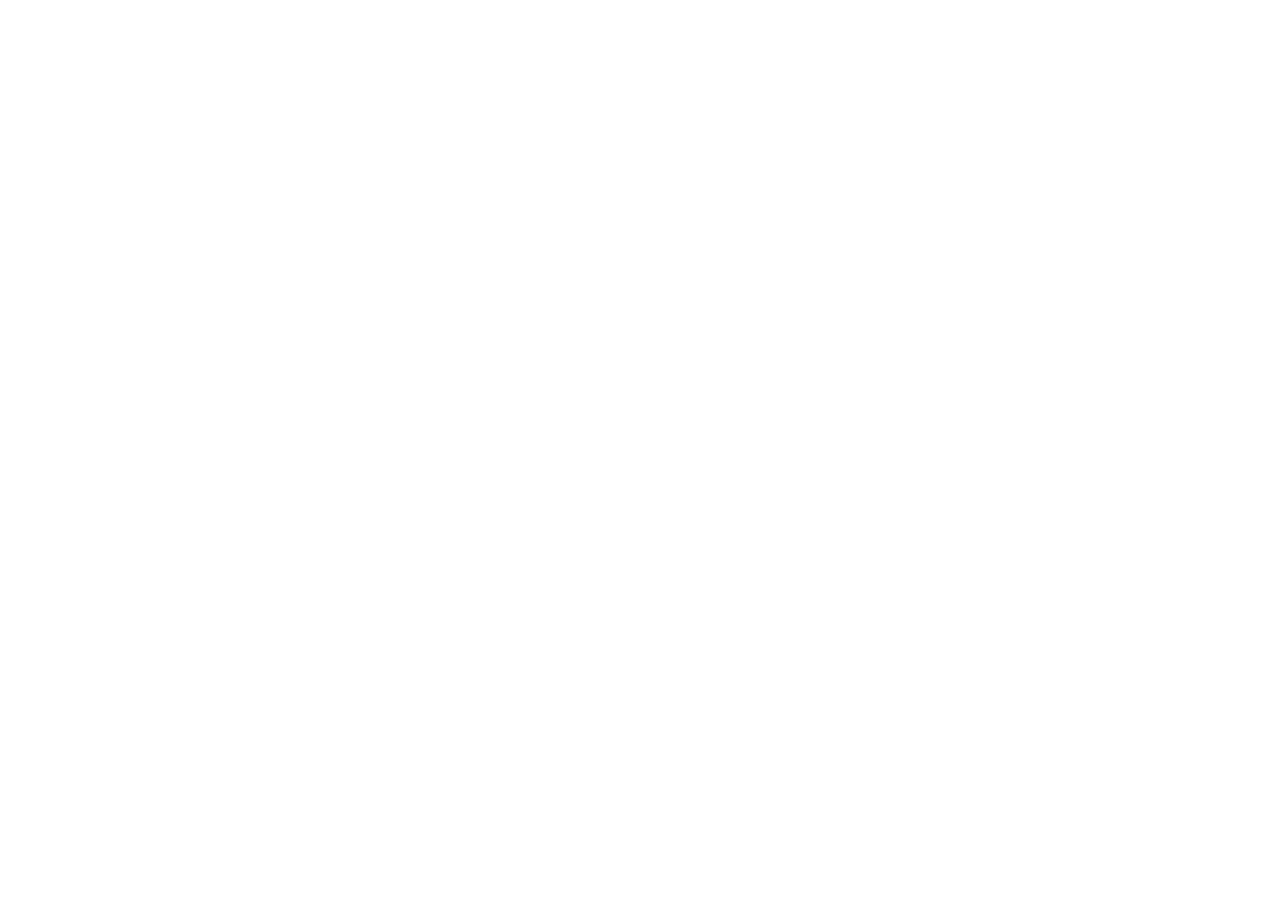
==== index.html @ 0f7285a6 "initial changes" ====
<!DOCTYPE html>
<html lang="en">
<head>
    <meta charset="UTF-8">
    <meta name="viewport" content="width=device-width, initial-scale=1.0">
    <title>Hello World!</title>
</head>
<body>
    
</body>
</html>
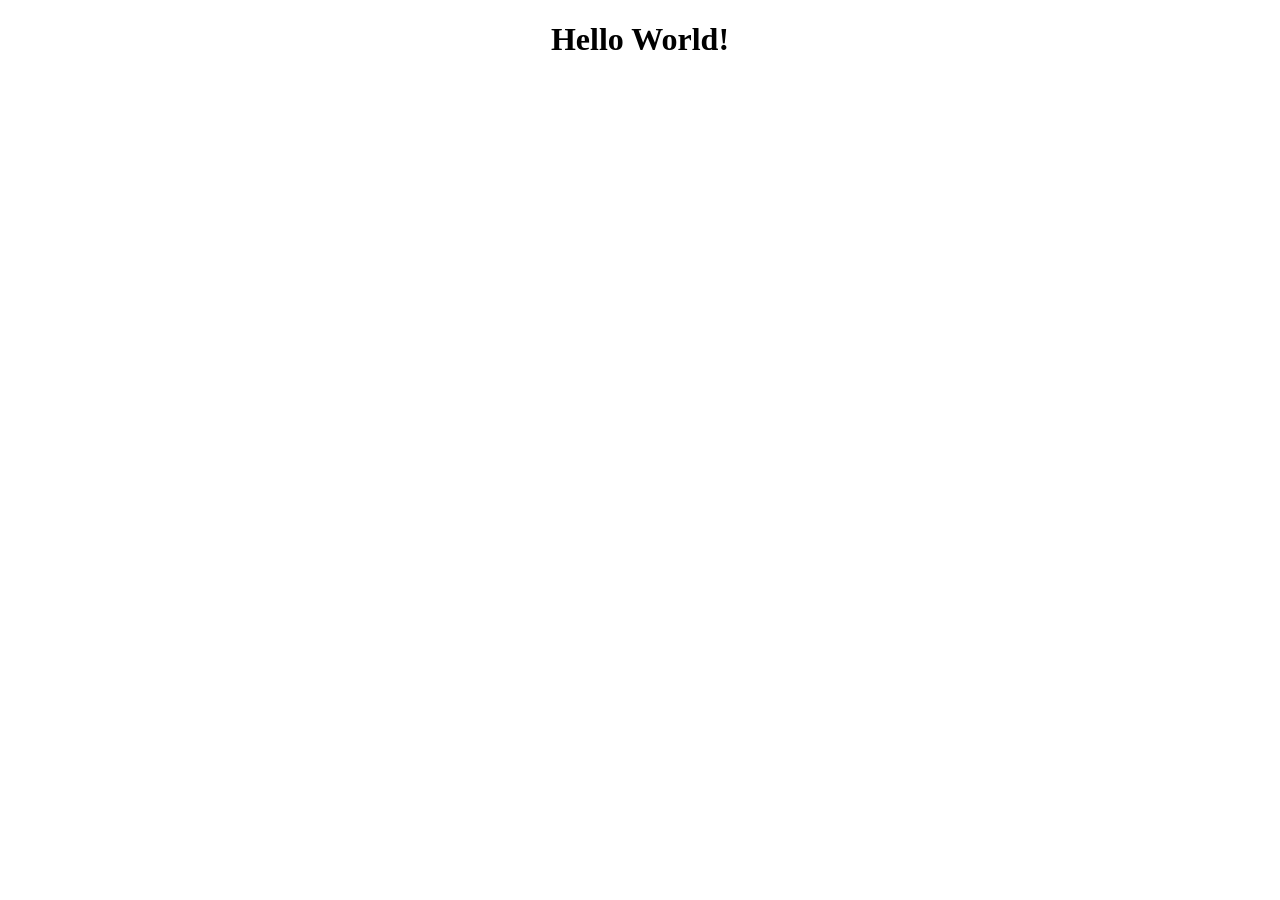
==== commit 6866c97e: "header" ====
--- a/index.html
+++ b/index.html
@@ -6,6 +6,6 @@
     <title>Hello World!</title>
 </head>
 <body>
-    
+    <center><h1>Hello World!</h1></center>
 </body>
 </html>
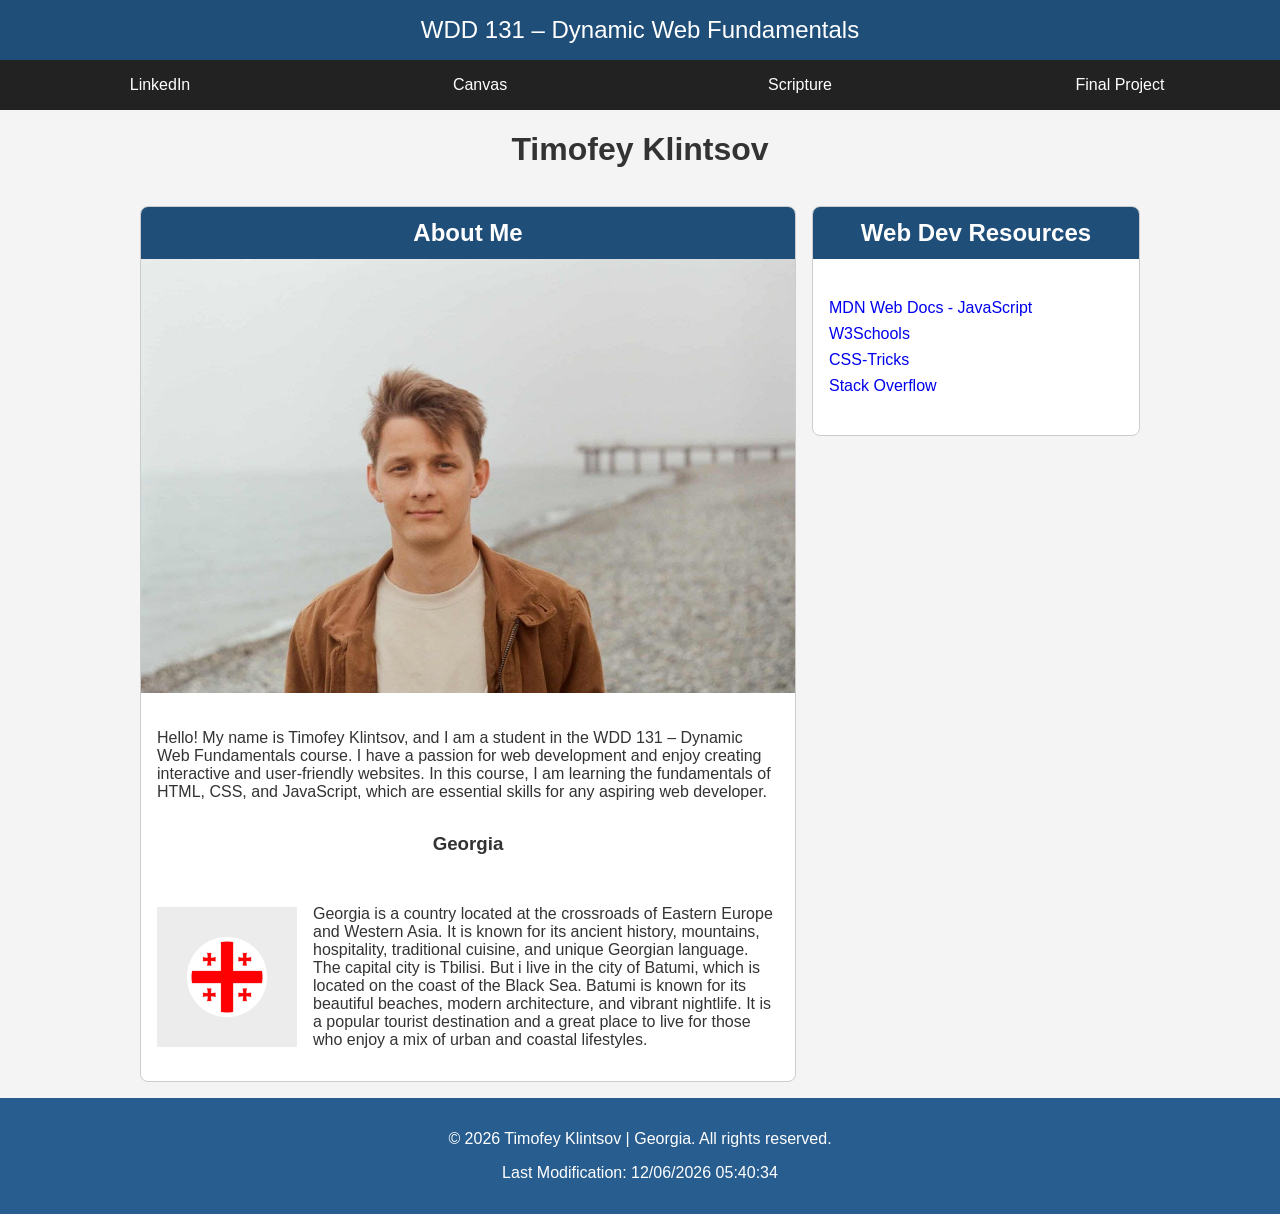
==== commit 61a9c3e8: "1st seek assignment - Home Page" ====
--- a/index.html
+++ b/index.html
@@ -3,9 +3,62 @@
 <head>
     <meta charset="UTF-8">
     <meta name="viewport" content="width=device-width, initial-scale=1.0">
-    <title>Hello World!</title>
+    <title>WDD 131 – Dynamic Web Fundamentals – Timofey</title>
+    <meta name="description" content="This is a WDD 131 – Dynamic Web Fundamentals course project by Timofey. It covers the basics of web development, including HTML, CSS, and JavaScript.">
+    <meta name="author" content="Timofey Klintsov">
+    <link rel="stylesheet" href="styles/base.css">
+    <script src="scripts/getdates.js" defer></script>
 </head>
 <body>
-    <center><h1>Hello World!</h1></center>
+    <header>
+        <span id="course-title">WDD 131 – Dynamic Web Fundamentals</span>
+
+        <nav>
+            <a href="https://www.linkedin.com/in/timothy-klintsov-044992391/">LinkedIn</a>
+            <a href="https://byupw.instructure.com/">Canvas</a>
+            <a href="https://www.churchofjesuschrist.org/study/scriptures">Scripture</a>
+            <a href="#">Final Project</a>
+        </nav>
+    </header>
+
+        <main>
+            <h1>Timofey Klintsov</h1>
+
+            <section class="card">
+                <h2>About Me</h2>
+                <img src="images/mypicture.jpg" alt="Me At the Beach" class="profile-image">
+                <p>Hello! My name is Timofey Klintsov, and I am a student in the WDD 131 – Dynamic Web Fundamentals course. I have a passion for web development and enjoy creating interactive and user-friendly websites. In this course, I am learning the fundamentals of HTML, CSS, and JavaScript, which are essential skills for any aspiring web developer.</p>
+
+                <h3>Georgia</h3>
+
+                <div class="country-info">
+                    <img src="images/georgia-flag.png" alt="Flag of Georgia">
+
+                    <p>
+                        Georgia is a country located at the crossroads of Eastern Europe
+                        and Western Asia. It is known for its ancient history, mountains,
+                        hospitality, traditional cuisine, and unique Georgian language.
+                        The capital city is Tbilisi. But i live in the city of Batumi, which is located on the coast of the Black Sea. Batumi is known for its beautiful beaches, modern architecture, and vibrant nightlife. It is a popular tourist destination and a great place to live for those who enjoy a mix of urban and coastal lifestyles.
+                    </p>
+                </div>
+            </section>
+
+            <section class="card">
+                <h2>Web Dev Resources</h2>
+                <ul>
+                    <li><a href="https://developer.mozilla.org/en-US/docs/Web/JavaScript">MDN Web Docs - JavaScript</a></li>
+                    <li><a href="https://www.w3schools.com/">W3Schools</a></li>
+                    <li><a href="https://css-tricks.com/">CSS-Tricks</a></li>
+                    <li><a href="https://stackoverflow.com/">Stack Overflow</a></li>
+                </ul>
+            </section>
+
+
+        </main>
+        <footer>
+            <p>&copy; <span id="currentyear"></span> Timofey Klintsov | Georgia. All rights reserved.</p>
+            <p id="lastModified"></p>
+        </footer>
+    </header>
 </body>
 </html>
--- a/styles/base.css
+++ b/styles/base.css
@@ -0,0 +1,120 @@
+body {
+    margin: 0;
+    font-family: Arial, sans-serif;
+    background-color: #f4f4f4;
+    color: #333;
+}
+
+header {
+    background-color: #1f4e79;
+    color: white;
+}
+
+#course-title {
+    display: block;
+    text-align: center;
+    padding: 1rem;
+    font-size: 1.5rem;
+}
+
+nav {
+    display: flex;
+    background-color: #222;
+}
+
+nav a {
+    flex: 1;
+    color: white;
+    padding: 1rem;
+    text-align: center;
+    text-decoration: none;
+}
+
+nav a:hover {
+    background-color: #ddd;
+    color: #222;
+}
+
+main {
+    align-items: start;
+    max-width: 1000px;
+    margin: 0 auto;
+
+    display: grid;
+    grid-template-columns: 2fr 1fr;
+    gap: 1rem;
+}
+
+h1 {
+    grid-column: 1 / 3;
+    text-align: center;
+}
+
+.card {
+    background-color: white;
+    border: 1px solid #ccc;
+    border-radius: 8px;
+    overflow: hidden;
+}
+
+.card h2 {
+    margin: 0;
+    padding: 0.75rem;
+    text-align: center;
+    background-color: #1f4e79;
+    color: white;
+}
+
+.card p,
+.card ul {
+    padding: 1rem;
+    color: #333;
+}
+
+img {
+    max-width: 100%;
+    height: auto;
+}
+
+footer {
+    background-color: #285d8f;
+    color: white;
+    text-align: center;
+    padding: 1rem;
+    margin-top: 1rem;
+}
+
+ul {
+    list-style-type: none;
+    padding: 0;
+
+}
+
+a {
+    text-decoration: none;
+}
+
+ul li {
+    margin: 0.5rem 0;
+}
+
+.country-info {
+    display: flex;
+    gap: 1rem;
+    align-items: center;
+    padding: 1rem;
+}
+
+.country-info img {
+    width: 140px;
+    height: auto;
+}
+
+.country-info p {
+    padding: 0;
+}
+
+h3 {
+    text-align: center;
+    margin-top: 0;
+}
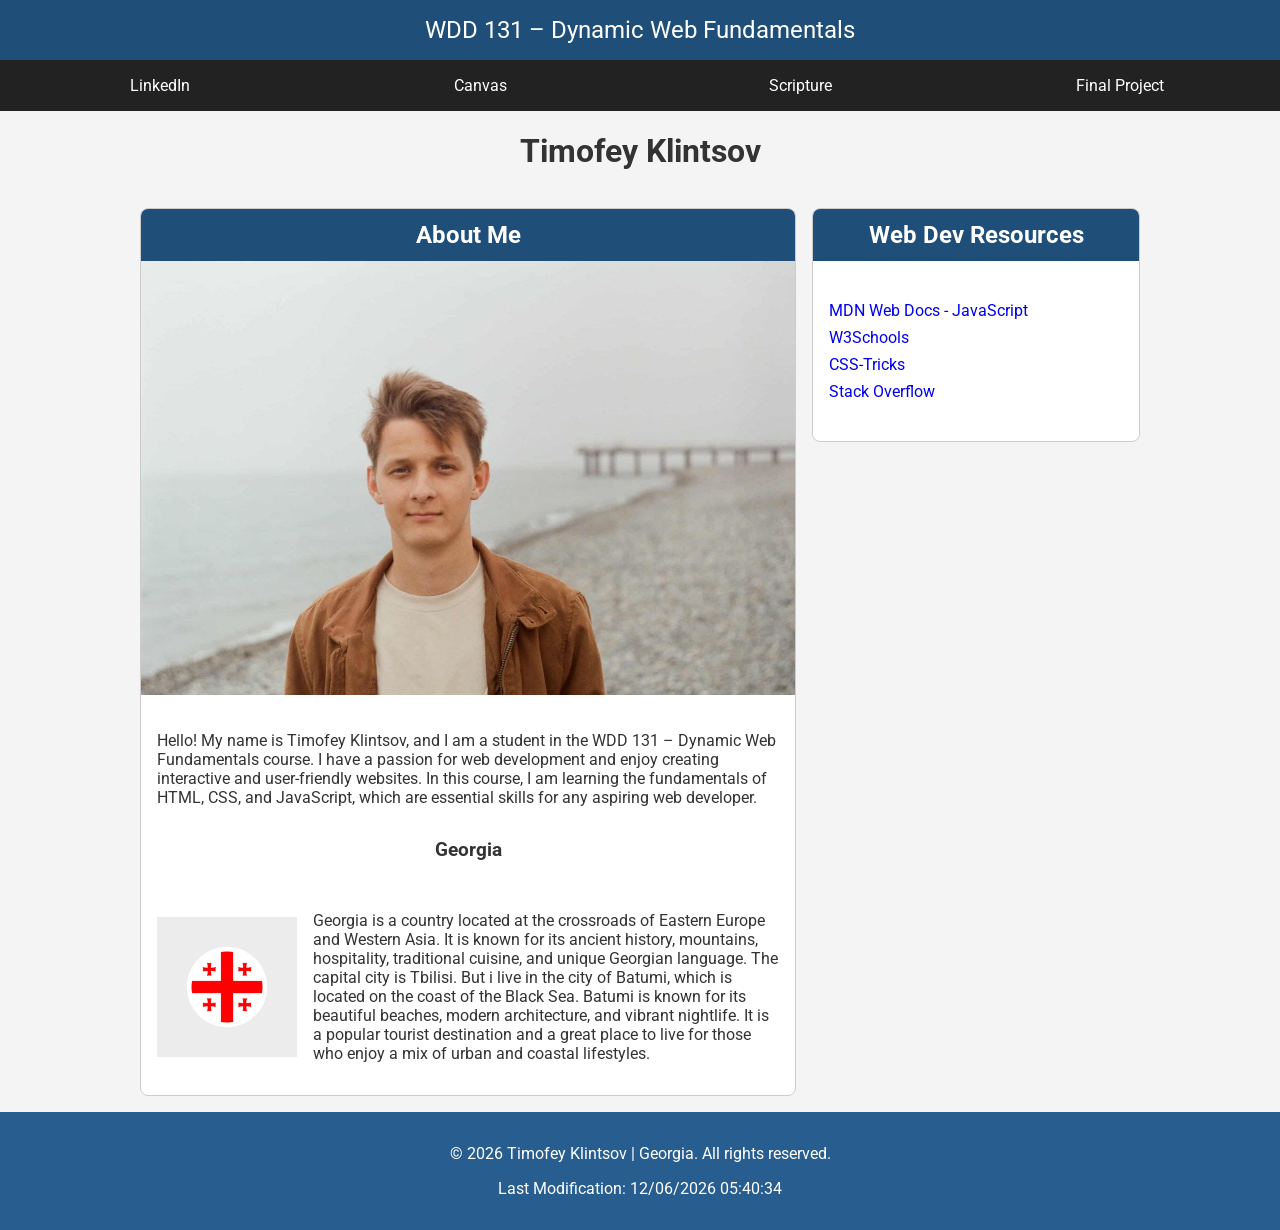
==== commit 69ae7fa4: "updated (font, deleted extra header - closing)" ====
--- a/index.html
+++ b/index.html
@@ -3,7 +3,14 @@
 <head>
     <meta charset="UTF-8">
     <meta name="viewport" content="width=device-width, initial-scale=1.0">
-    <title>WDD 131 – Dynamic Web Fundamentals – Timofey</title>
+
+    <title>WDD 131 – Dynamic Web Fundamentals – Timofey Klintsov</title>
+
+    <link rel="preconnect" href="https://fonts.googleapis.com">
+    <link rel="preconnect" href="https://fonts.gstatic.com" crossorigin>
+
+    <link href="https://fonts.googleapis.com/css2?family=Roboto:wght@400;700&display=swap" rel="stylesheet">
+    
     <meta name="description" content="This is a WDD 131 – Dynamic Web Fundamentals course project by Timofey. It covers the basics of web development, including HTML, CSS, and JavaScript.">
     <meta name="author" content="Timofey Klintsov">
     <link rel="stylesheet" href="styles/base.css">
@@ -59,6 +66,5 @@
             <p>&copy; <span id="currentyear"></span> Timofey Klintsov | Georgia. All rights reserved.</p>
             <p id="lastModified"></p>
         </footer>
-    </header>
 </body>
 </html>
--- a/styles/base.css
+++ b/styles/base.css
@@ -1,6 +1,6 @@
 body {
     margin: 0;
-    font-family: Arial, sans-serif;
+    font-family: "Roboto", sans-serif;
     background-color: #f4f4f4;
     color: #333;
 }
